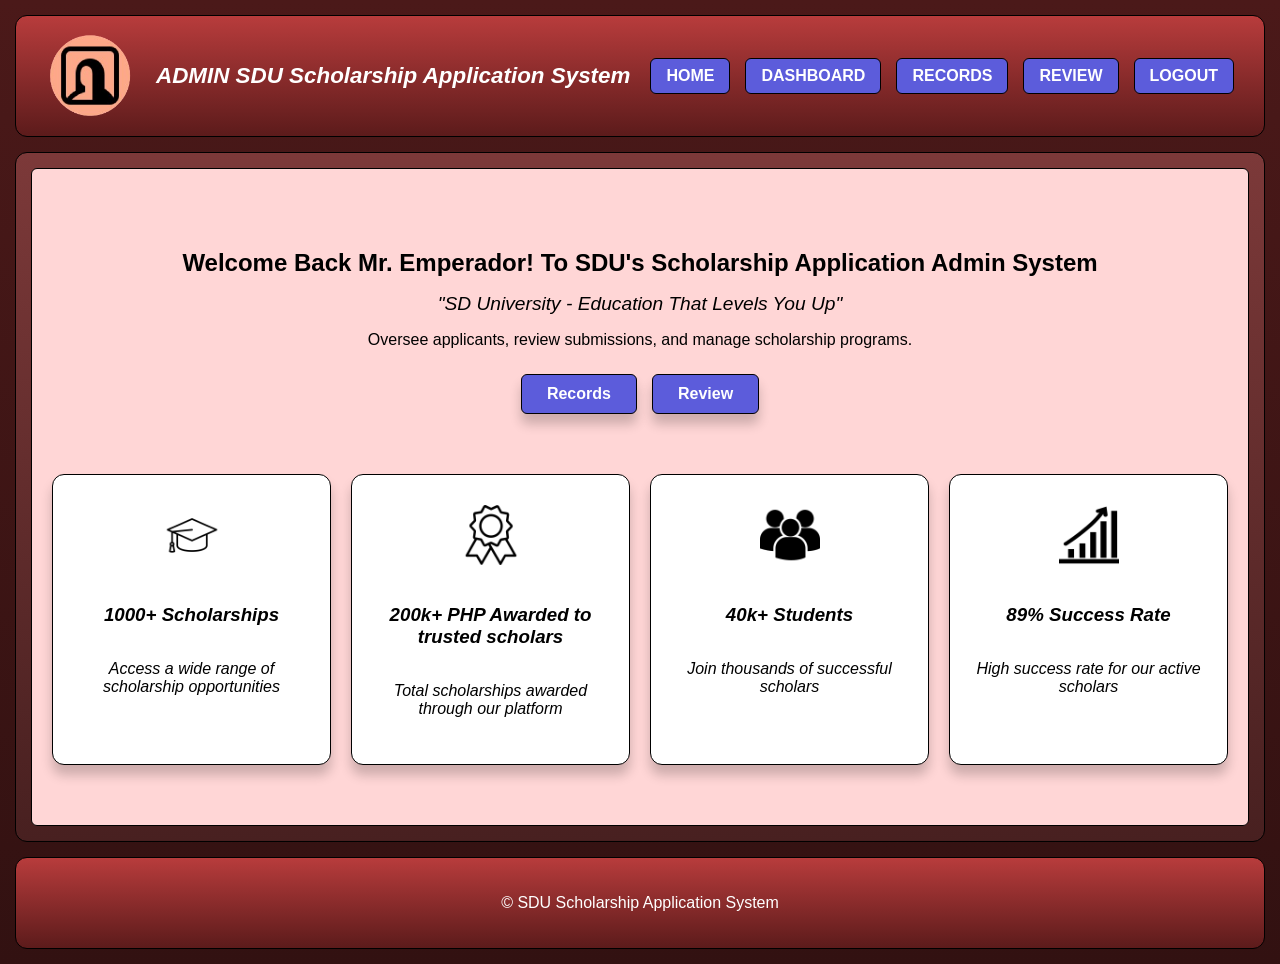
==== admin-loggedin.html @ ace515a8 "Add files via upload" ====
<!DOCTYPE html>
<html lang="en">
<head>
    <meta charset="UTF-8">
    <meta name="viewport" content="width=device-width, initial-scale=1.0">
    <title>SDU Scholarship Application System</title>
    <link rel="stylesheet" href="styles.css">
</head>
<body>

    <header>
        <div class="header-left">
            <img src="logo.png" alt="Logo" class="logo-img">
            <span class="website-title">ADMIN SDU Scholarship Application System</span>
        </div>
        <nav class="header-right">
            <a href="admin-loggedin.html" class="nav-link">HOME</a>
            <a href="admin-dashboard.html" class="nav-link active-nav">DASHBOARD</a>
            <a href="admin-records.html" class="nav-link">RECORDS</a>
            <a href="admin-review.html" class="nav-link">REVIEW</a>
            <a href="admin-auth.html" class="nav-link">LOGOUT</a>
        </nav>
    </header>

    <main>
        <div class="main-inner-border">
            <section class="hero-section">
                <h1>Welcome Back Mr. Emperador! To SDU's Scholarship Application Admin System</h1>
                <h2>"SD University - Education That Levels You Up"</h2>
                <p>Oversee applicants, review submissions, and manage scholarship programs.</p>
                
                <div class="hero-buttons">
                    <a href="admin-records.html" class="action-btn">Records</a>
                    <a href="admin-review.html" class="action-btn">Review</a>
                </div>
            </section>

            <section class="cards-section">
                <div class="card">
                    <img src="card1.png" alt="Card 1 Image" class="card-img">
                    <h3>1000+ Scholarships</h3>
                    <p>Access a wide range of scholarship opportunities</p>
                </div>
                <div class="card">
                    <img src="card2.png" alt="Card 2 Image" class="card-img">
                    <h3>200k+ PHP Awarded to trusted scholars</h3>
                    <p>Total scholarships awarded through our platform</p>
                </div>
                <div class="card">
                    <img src="card3.png" alt="Card 3 Image" class="card-img">
                    <h3>40k+ Students</h3>
                    <p>Join thousands of successful scholars</p>
                </div>
                <div class="card">
                    <img src="card4.png" alt="Card 4 Image" class="card-img">
                    <h3>89% Success Rate</h3>
                    <p>High success rate for our active scholars</p>
                </div>
            </section>
        </div>
    </main>

    <footer>
        <p>&copy; SDU Scholarship Application System</p>
    </footer>

</body>
</html>
---- styles.css ----
body {
    margin: 0;
    padding: 15px;
    font-family: sans-serif;
    background: linear-gradient(to bottom, #4B1919 0%, #321111 100%);
    color: #000000;
    box-sizing: border-box;
}

*, *:before, *:after {
    box-sizing: inherit;
}

header {
    display: flex;
    justify-content: space-between;
    align-items: center;
    border: 1px solid #000000;
    padding: 15px 30px;
    margin-bottom: 15px;
    background: linear-gradient(to bottom, #B83C3C, #5C1B1B);
    color: white;
	border-radius: 12px;
}

.header-left {
    display: flex;
    align-items: center;
    gap: 20px;
}

.logo-img {
    width: 90px;
    height: 90px;
    object-fit: cover;
}

.website-title {
    font-weight: bold;
    font-style: italic;
    font-size: 1.4em;
}

.header-right {
    display: flex;
    gap: 15px;
}

.nav-link {
    text-decoration: none;
    color: white;
    border: 1px solid #000000;
    padding: 8px 15px;
    font-weight: bold;
    text-align: center;
    background-color: #5C5CDB;
    border-radius: 6px;
    transition: all 0.3s ease;
}

.nav-link:hover{
    background-color: #47469A;
    transform: translateY(-2px);
    box-shadow: 0 4px 6px rgba(0, 0, 0, 0.2);
}

main {
    border: 1px solid #000000;
    padding: 15px;
    margin-bottom: 15px;
    background: linear-gradient(to bottom, #7C3939, #482020);
	border-radius: 12px;
}

.main-inner-border {
    border: 1px solid #000000;
    padding: 60px 20px;
    display: flex;
    flex-direction: column;
    align-items: center;
    background-color: #FFD6D6;
	border-radius: 6px;
}

.hero-section {
    text-align: center;
    margin-bottom: 60px;
}

.hero-section h1 {
    font-size: 1.5em;
    margin-bottom: 15px;
}

.hero-section h2 {
    font-size: 1.2em;
    margin-bottom: 15px;
    font-weight: normal;
	font-style: italic;
}

.hero-buttons {
    display: flex;
    justify-content: center;
    gap: 15px;
    margin-top: 25px;
}

.action-btn {
    text-decoration: none;
    color: white;
    background-color: #5C5CDB;
    padding: 10px 25px;
    font-weight: bold;
    border-radius: 6px;
    font-size: 1em;
	border: 1px solid #000000;
	box-shadow: 0 10px 12px rgba(0, 0, 0, 0.2);
}

.cards-section {
    display: flex;
    justify-content: center;
    gap: 20px;
    width: 100%;
    flex-wrap: wrap;
	font-style: italic;
}

.card {
	background: white;
    border: 1px solid #000000;
    padding: 30px 20px;
    display: flex;
    flex-direction: column;
    align-items: center;
    text-align: center;
    flex: 1;
    min-width: 220px;
	border-radius: 12px;
	box-shadow: 0 10px 12px rgba(0, 0, 0, 0.2);
}

.card-img {
    width: 60px;
    height: 60px;
    object-fit: cover;
    margin-bottom: 20px;
}

footer {
    border: 1px solid #000000;
    padding: 20px;
    text-align: center;
    background: linear-gradient(to bottom, #B83C3C, #5C1B1B);
	color: white;
	border-radius: 12px;
}

@media (max-width: 768px) {
    header {
        flex-direction: column;
        gap: 20px;
        padding: 20px;
    }

    .header-left {
        flex-direction: column;
        text-align: center;
    }

    .header-right {
        width: 100%;
        flex-direction: column;
    }

    .nav-link {
        width: 100%;
    }

    .cards-section {
        flex-direction: column;
    }

    .card {
        width: 100%;
    }
}

.nav-link, .action-btn {
    transition: all 0.3s ease;
}

.nav-link:hover {
    background-color: #47469A;
    transform: translateY(-2px);
    box-shadow: 0 4px 6px rgba(0, 0, 0, 0.2);
}

.action-btn:hover {
    background-color: #47469A;
    transform: translateY(-3px); 
    box-shadow: 0 14px 18px rgba(0, 0, 0, 0.3);
}
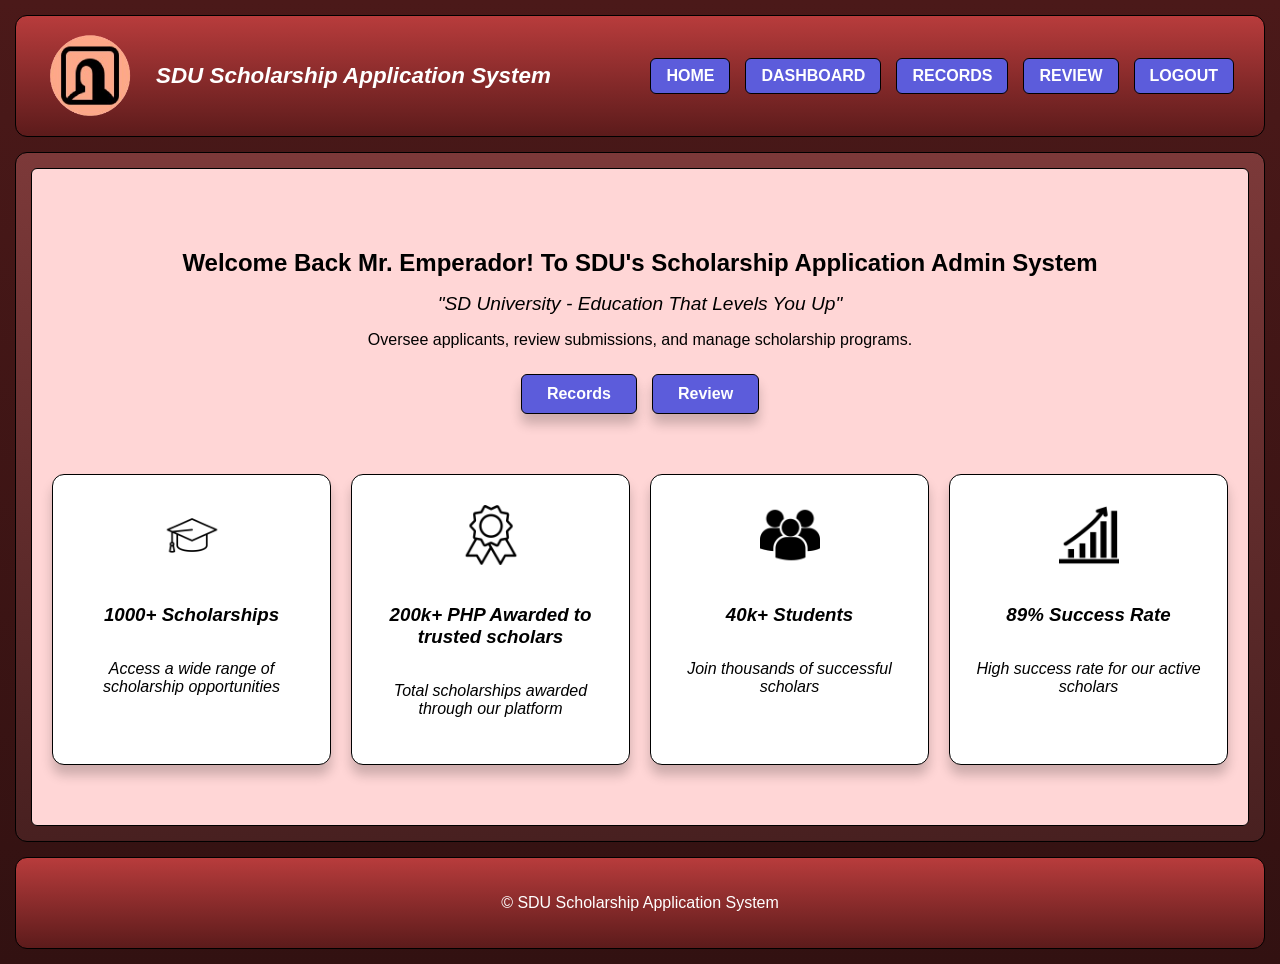
==== commit 0b8bc431: "Add files via upload" ====
--- a/admin-loggedin.html
+++ b/admin-loggedin.html
@@ -11,7 +11,7 @@
     <header>
         <div class="header-left">
             <img src="logo.png" alt="Logo" class="logo-img">
-            <span class="website-title">ADMIN SDU Scholarship Application System</span>
+            <span class="website-title">SDU Scholarship Application System</span>
         </div>
         <nav class="header-right">
             <a href="admin-loggedin.html" class="nav-link">HOME</a>
--- a/styles.css
+++ b/styles.css
@@ -5,6 +5,9 @@
     background: linear-gradient(to bottom, #4B1919 0%, #321111 100%);
     color: #000000;
     box-sizing: border-box;
+    min-height: 100vh;
+    display: flex;
+    flex-direction: column;
 }
 
 *, *:before, *:after {
@@ -69,7 +72,10 @@
     padding: 15px;
     margin-bottom: 15px;
     background: linear-gradient(to bottom, #7C3939, #482020);
-	border-radius: 12px;
+    border-radius: 12px;
+    flex: 1; 
+    display: flex;
+    flex-direction: column;
 }
 
 .main-inner-border {
@@ -79,7 +85,8 @@
     flex-direction: column;
     align-items: center;
     background-color: #FFD6D6;
-	border-radius: 6px;
+    border-radius: 6px;
+    flex: 1; 
 }
 
 .hero-section {
@@ -153,8 +160,9 @@
     padding: 20px;
     text-align: center;
     background: linear-gradient(to bottom, #B83C3C, #5C1B1B);
-	color: white;
-	border-radius: 12px;
+    color: white;
+    border-radius: 12px;
+    flex-shrink: 0; 
 }
 
 @media (max-width: 768px) {
